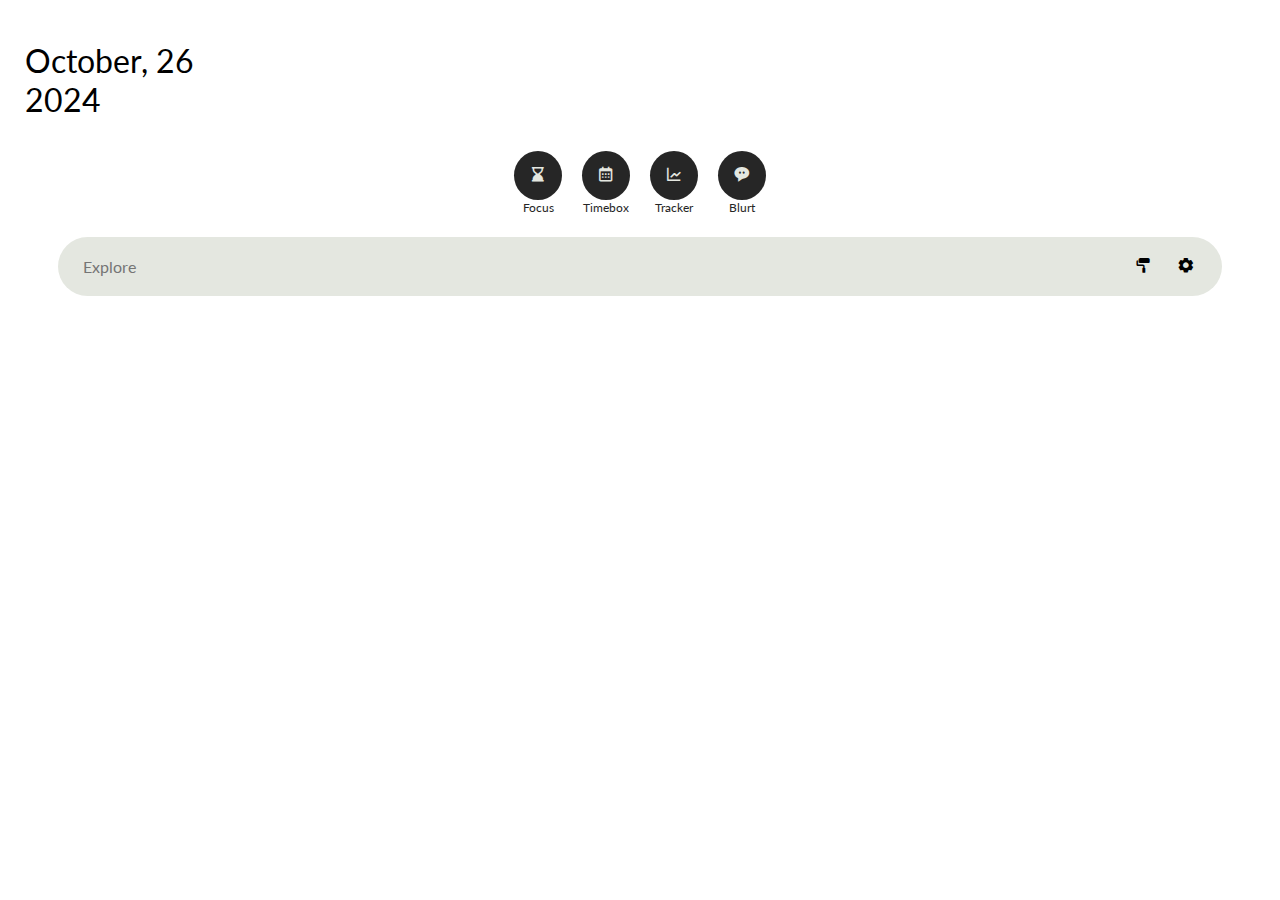
==== app_daylogger.html @ ac211fe4 "improvements" ====
<!DOCTYPE HTML>
<html>
    <head>
        <title>
            DayLogger 
        </title>
        <meta name="viewport" content="width=device-width,initial-scale=1.0"/>
        <!-- <meta http-equiv="refresh" content="0"/> -->
        <link id="appTheme" rel="stylesheet" href="lib/theme/winter.css" type="text/css"/>
        <link href='https://unpkg.com/boxicons@2.1.4/css/boxicons.min.css' rel='stylesheet'>
    </head>
    <body>
        <div class="main-wrapper">
        <!-- upper-wrap -->
         <section class="upper-wrap-main">
            <div class="upper-shed">
                <div class="hero-zone">
                    <div class="heading">
                        <h1 class="welcomeMssg">October, 26 <br/> 2024</h1>
                    </div>
                </div>
                <div class="modes">
                    <button class="pomodoro-mode">
                        <i class='bx bxs-hourglass-bottom'></i>
                    </button>
                    <button class="timebox">
                        <i class='bx bx-calendar'></i>
                    </button>
                    <button class="stats">
                        <i class='bx bx-line-chart'></i>
                    </button>
                    <button class="blurt" onclick="location.href='lib/pages/blurt.html'">
                        <i class='bx bxs-message-rounded-dots'></i>
                    </button>
                </div>
               <div class="action-box">
                        <input type="text" id="search-filter" placeholder="Explore">
             <!-- action-butttons here -->
                        <button id="theme-switch-btn">
                            <i class='bx bxs-paint-roll'></i>
                        </button>
                        <button id="settings-page">
                            <i class='bx bxs-cog'></i>
                        </button>
               </div>
            </div>
        </section> 
        <!-- Scripts -->
        <script type="text/javascript" src="lib/main.js"></script>
    </body>
</html>
---- lib/theme/winter.css ----
@import url(global.css);

*{
    font-family: "Lato", sans-serif;
    font-weight: 400;
    font-style: normal;
}
body,html{
    margin: 0;
    padding: 0;
    width: 100%;
    height: 100%;
    /* overflow: hidden; */
}
div.main-wrapper{
    display: flex;
    flex-direction: column;
    justify-content: center;
    align-items: center;
    box-sizing: border-box;
}
div.upper-shed{
    box-sizing: border-box;
    width: 100vw;
    padding: 10px;
    margin: 0 0 10px 0;
}
div.upper-shed div.hero-zone{
    display: flex;
    flex-direction: column;
    justify-content: center;
    width: 100%;
    box-sizing: border-box;
    padding: 10px 15px;
    margin: 0;
}
div.upper-shed .modes{
    display: flex;
    justify-content: center;
    align-items: center;
    flex-wrap: wrap;
    width: 100%;
}
div.upper-shed .modes button{
    padding: 15px;
    border: none;
    outline: none;
    background-color: var(--primary);
    color: var(--secondary);
    border-radius: 50%;
    position: relative;
    margin: 0 10px calc(15px + 0.9em) 10px;
    cursor: pointer;
}
div.upper-shed .modes .pomodoro-mode::after{
    content: 'Focus';
    position: absolute;
    top: 100%;
    left: 50%;
    transform: translateX(-50%);
    color: var(--primary);
    font-size: 0.9em;
    white-space: nowrap; /* Prevents text wrapping if not desired */
    display: block; /* Ensures text is displayed as a block element */
}
div.upper-shed .modes .timebox::after{
    content: 'Timebox';
    position: absolute;
    top: 100%;
    left: 50%;
    transform: translateX(-50%);
    color: var(--primary);
    font-size: 0.9em;
    white-space: nowrap; /* Prevents text wrapping if not desired */
    display: block; /* Ensures text is displayed as a block element */
}
div.upper-shed .modes .stats::after{
    content: 'Tracker';
    position: absolute;
    top: 100%;
    left: 50%;
    transform: translateX(-50%);
    color: var(--primary);
    font-size: 0.9em;
    white-space: nowrap; /* Prevents text wrapping if not desired */
    display: block; /* Ensures text is displayed as a block element */
}
div.upper-shed .modes .blurt::after{
    content: 'Blurt';
    position: absolute;
    top: 100%;
    left: 50%;
    transform: translateX(-50%);
    color: var(--primary);
    font-size: 0.9em;
    white-space: nowrap; /* Prevents text wrapping if not desired */
    display: block; /* Ensures text is displayed as a block element */
}
div.upper-shed .action-box{
    /* position: fixed;
    top: 100px;
    left: 50%;
    transform: translateX(-50%); */
    display: flex;
    flex-direction: row;
    justify-content: center;
    align-items: center;
    background-color: var(--secondary);
    padding: 10px 15px;
    margin: 10px auto;
    width: 90%;
    border-radius: 30px;
    /* box-shadow: 0px 0.1px 4px 0px #8a8a8a; */
}
div.upper-shed .action-box input{
    outline: none;
    border: none;
    width: calc(100% - 30px); /* Adjust width to consider padding */
    height: 100%; /* Match height to the parent */
    padding: 10px;
    margin-left: 0; /* Set left margin to 0 */
    border-radius: 30px;
    background-color: transparent;
    color: var(--white);
    font-size: 1rem;
}
div.upper-shed .action-box button{
    outline: none;
    border: none;
    padding: 10px;
    margin: 0 2px 0 2px;
    background-color: transparent;
    border-radius: 30px;
    text-align: center;
    cursor: pointer;
}
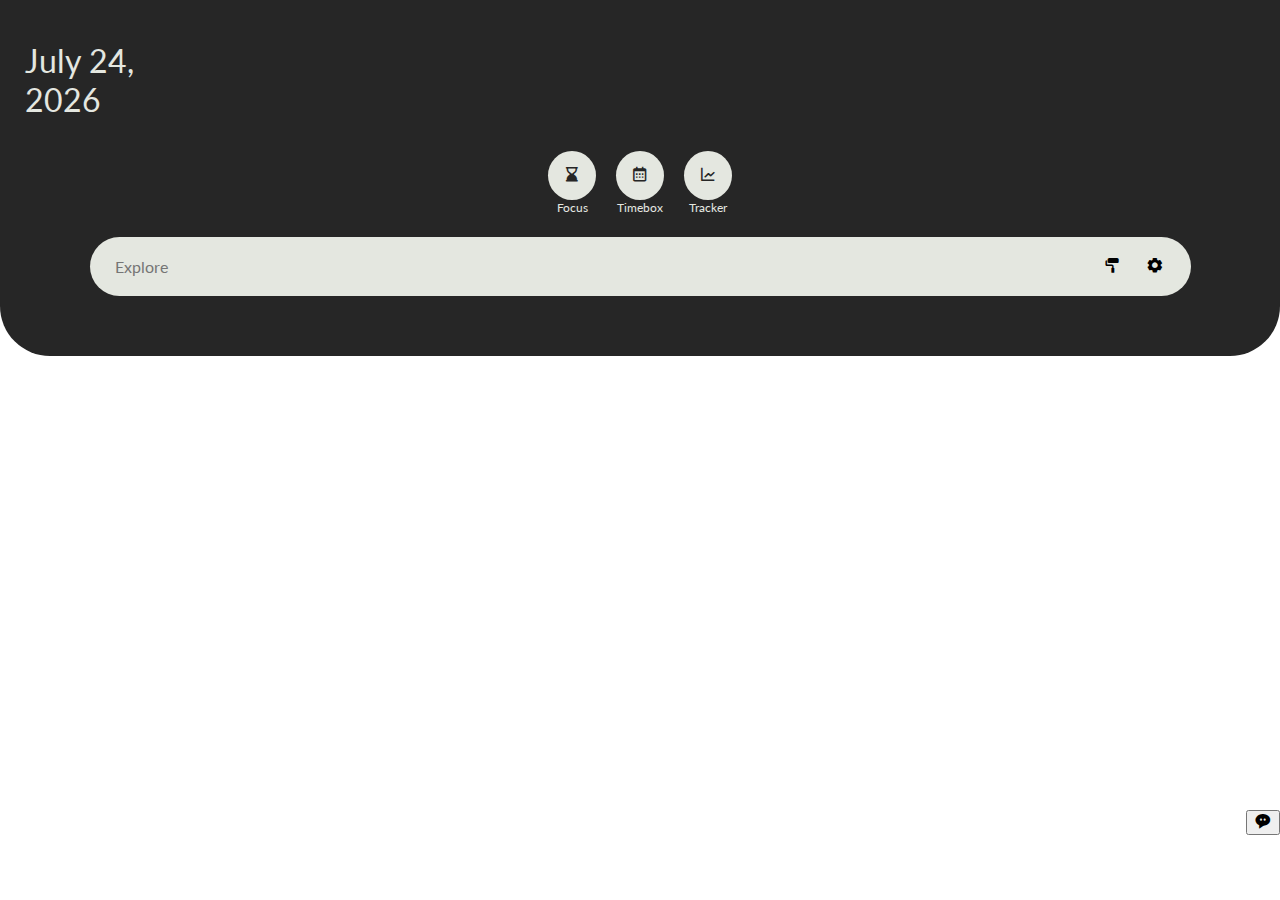
==== commit 7e33a8fd: "ui-improvement" ====
--- a/app_daylogger.html
+++ b/app_daylogger.html
@@ -12,11 +12,11 @@
     <body>
         <div class="main-wrapper">
         <!-- upper-wrap -->
-         <section class="upper-wrap-main">
+         <div class="upper-wrap-main">
             <div class="upper-shed">
                 <div class="hero-zone">
                     <div class="heading">
-                        <h1 class="welcomeMssg">October, 26 <br/> 2024</h1>
+                       <!-- DOM MANIPULATION -->
                     </div>
                 </div>
                 <div class="modes">
@@ -28,9 +28,6 @@
                     </button>
                     <button class="stats">
                         <i class='bx bx-line-chart'></i>
-                    </button>
-                    <button class="blurt" onclick="location.href='lib/pages/blurt.html'">
-                        <i class='bx bxs-message-rounded-dots'></i>
                     </button>
                 </div>
                <div class="action-box">
@@ -44,7 +41,14 @@
                         </button>
                </div>
             </div>
-        </section> 
+        </div> 
+
+        <div class="fab">
+            <button class="blurt" onclick="location.href='lib/pages/blurt.html'">
+                <i class='bx bxs-message-rounded-dots'></i>
+            </button>
+        </div>
+    </div>
         <!-- Scripts -->
         <script type="text/javascript" src="lib/main.js"></script>
     </body>
--- a/lib/theme/winter.css
+++ b/lib/theme/winter.css
@@ -18,6 +18,11 @@
     justify-content: center;
     align-items: center;
     box-sizing: border-box;
+}
+div.upper-wrap-main{
+    background-color: var(--primary);
+    padding-bottom: 30px;
+    border-radius: 0 0 50px 50px;
 }
 div.upper-shed{
     box-sizing: border-box;
@@ -45,8 +50,8 @@
     padding: 15px;
     border: none;
     outline: none;
-    background-color: var(--primary);
-    color: var(--secondary);
+    background-color: var(--secondary);
+    color: var(--primary);
     border-radius: 50%;
     position: relative;
     margin: 0 10px calc(15px + 0.9em) 10px;
@@ -58,7 +63,7 @@
     top: 100%;
     left: 50%;
     transform: translateX(-50%);
-    color: var(--primary);
+    color: var(--secondary);
     font-size: 0.9em;
     white-space: nowrap; /* Prevents text wrapping if not desired */
     display: block; /* Ensures text is displayed as a block element */
@@ -69,7 +74,7 @@
     top: 100%;
     left: 50%;
     transform: translateX(-50%);
-    color: var(--primary);
+    color: var(--secondary);
     font-size: 0.9em;
     white-space: nowrap; /* Prevents text wrapping if not desired */
     display: block; /* Ensures text is displayed as a block element */
@@ -80,7 +85,7 @@
     top: 100%;
     left: 50%;
     transform: translateX(-50%);
-    color: var(--primary);
+    color: var(--secondary);
     font-size: 0.9em;
     white-space: nowrap; /* Prevents text wrapping if not desired */
     display: block; /* Ensures text is displayed as a block element */
@@ -91,7 +96,7 @@
     top: 100%;
     left: 50%;
     transform: translateX(-50%);
-    color: var(--primary);
+    color: var(--secondary);
     font-size: 0.9em;
     white-space: nowrap; /* Prevents text wrapping if not desired */
     display: block; /* Ensures text is displayed as a block element */
@@ -108,7 +113,7 @@
     background-color: var(--secondary);
     padding: 10px 15px;
     margin: 10px auto;
-    width: 90%;
+    width: 85%;
     border-radius: 30px;
     /* box-shadow: 0px 0.1px 4px 0px #8a8a8a; */
 }
@@ -133,4 +138,13 @@
     border-radius: 30px;
     text-align: center;
     cursor: pointer;
+}
+div.upper-shed .hero-zone .heading h1{
+    color: var(--secondary);
+}
+div.fab {
+    align-self: flex-end;
+    position: fixed;
+    top: 90%;
+    margin: px;
 }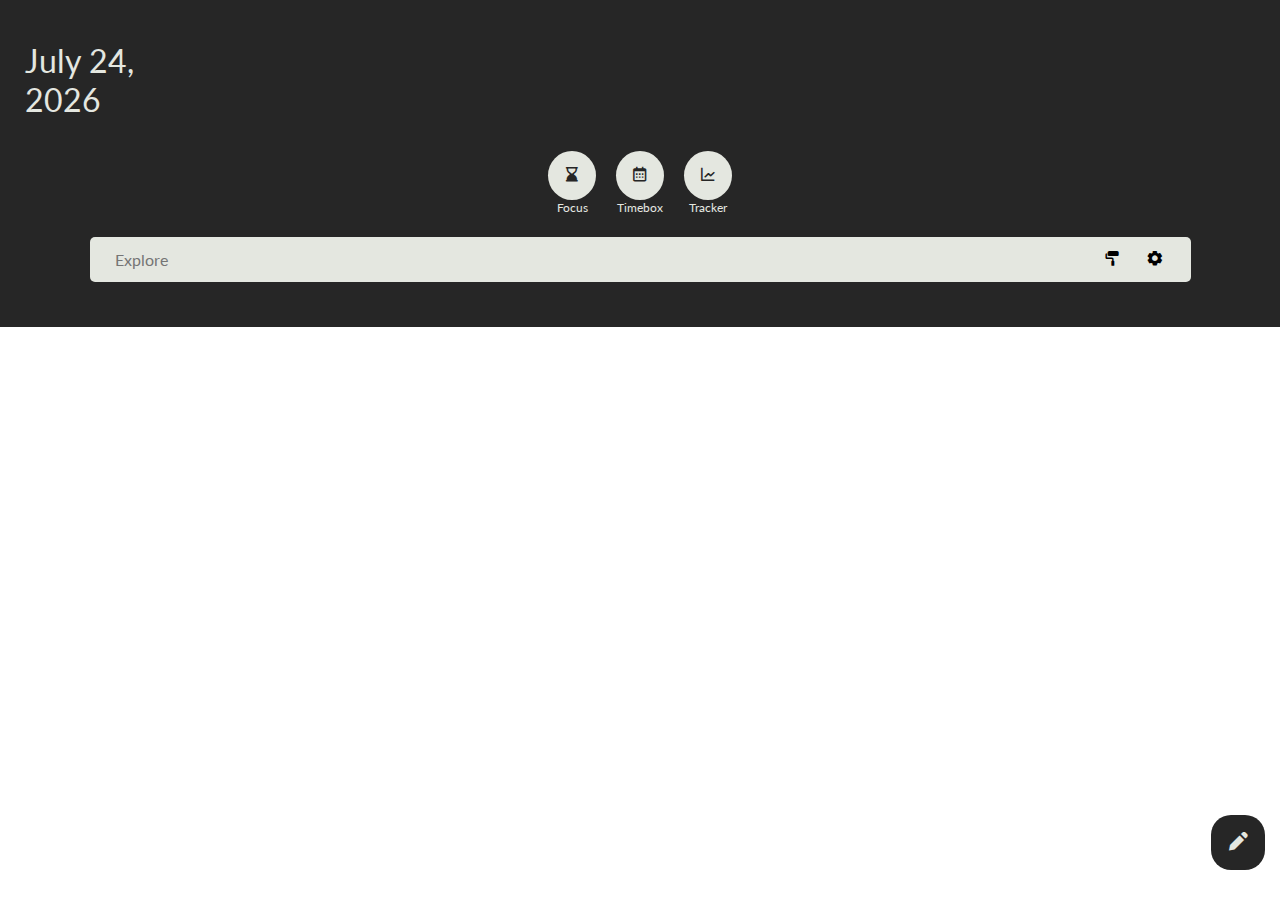
==== commit 2750a730: "improvements" ====
--- a/app_daylogger.html
+++ b/app_daylogger.html
@@ -45,7 +45,7 @@
 
         <div class="fab">
             <button class="blurt" onclick="location.href='lib/pages/blurt.html'">
-                <i class='bx bxs-message-rounded-dots'></i>
+                <i class='bx bxs-pencil'></i>
             </button>
         </div>
     </div>
--- a/lib/theme/winter.css
+++ b/lib/theme/winter.css
@@ -21,8 +21,7 @@
 }
 div.upper-wrap-main{
     background-color: var(--primary);
-    padding-bottom: 30px;
-    border-radius: 0 0 50px 50px;
+    padding-bottom: 15px;
 }
 div.upper-shed{
     box-sizing: border-box;
@@ -111,10 +110,10 @@
     justify-content: center;
     align-items: center;
     background-color: var(--secondary);
-    padding: 10px 15px;
+    padding: 3px 15px;
     margin: 10px auto;
     width: 85%;
-    border-radius: 30px;
+    border-radius: 5px;
     /* box-shadow: 0px 0.1px 4px 0px #8a8a8a; */
 }
 div.upper-shed .action-box input{
@@ -145,6 +144,18 @@
 div.fab {
     align-self: flex-end;
     position: fixed;
-    top: 90%;
-    margin: px;
+    bottom: 15px;
+    margin: 15px;
+}
+div.fab .blurt{
+    padding: 15px;
+    border: none;
+    outline: none;
+    background-color: var(--primary);
+    color: var(--secondary);
+    cursor: pointer;
+    border-radius: 20px;
+}
+div.fab .blurt i{
+    font-size: 24px;
 }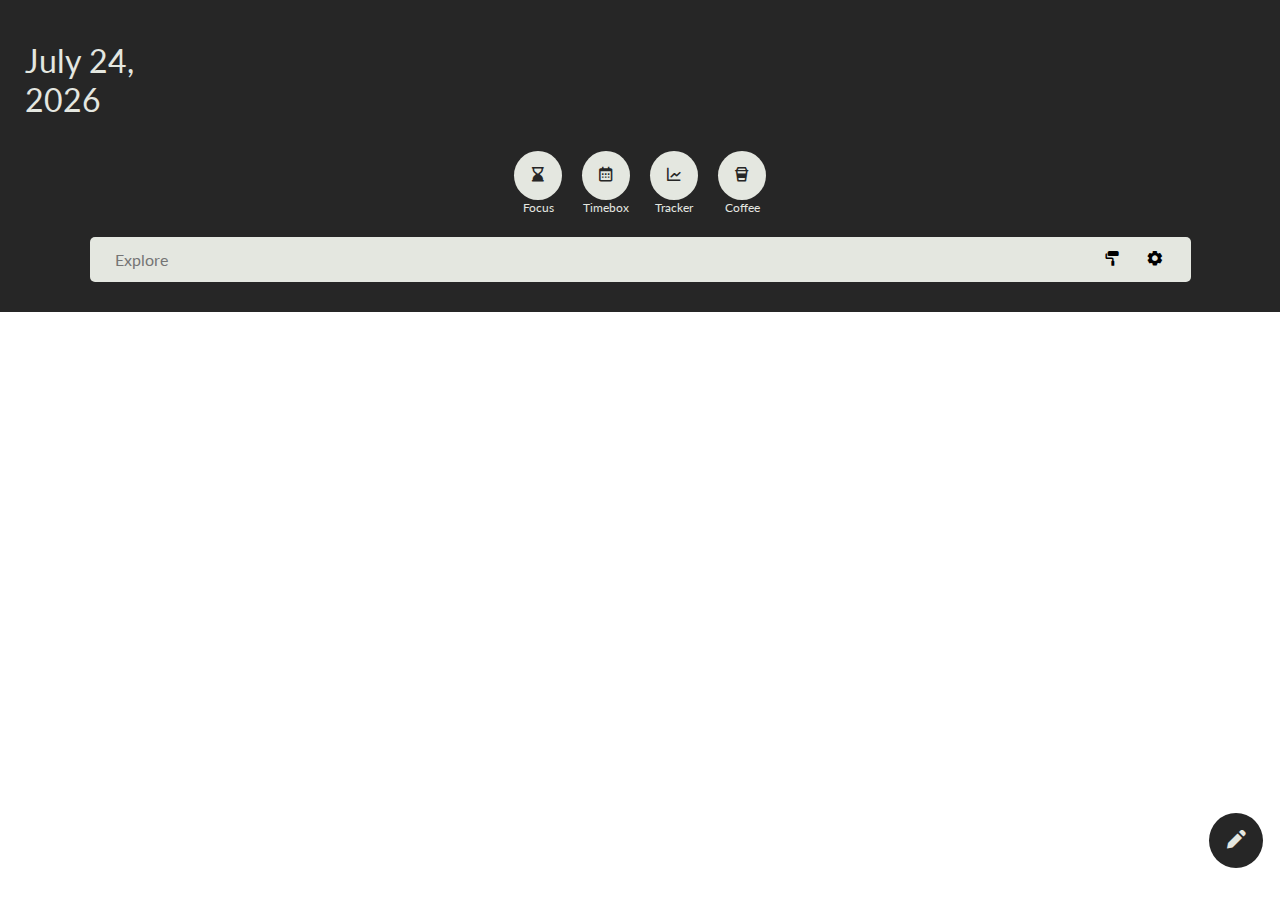
==== commit f7a80d71: "fab" ====
--- a/app_daylogger.html
+++ b/app_daylogger.html
@@ -29,6 +29,9 @@
                     <button class="stats">
                         <i class='bx bx-line-chart'></i>
                     </button>
+                    <button class="highlights-coffee">
+                        <i class='bx bx-coffee-togo'></i>
+                    </button>
                 </div>
                <div class="action-box">
                         <input type="text" id="search-filter" placeholder="Explore">
@@ -43,10 +46,18 @@
             </div>
         </div> 
 
-        <div class="fab">
-            <button class="blurt" onclick="location.href='lib/pages/blurt.html'">
-                <i class='bx bxs-pencil'></i>
-            </button>
+        <div class="fab-contents">
+            <div class="fab">
+                <button class="inside-fxn coffee" onclick="location.href='lib/pages/blurt.html'">
+                    <i class='bx bx-coffee-togo'></i>
+                </button>
+                <button class="inside-fxn blurt" onclick="location.href='lib/pages/blurt.html'">
+                    <i class='bx bxs-angry'></i>
+                </button>
+                <button class="fab-pencil">
+                    <i class='bx bxs-pencil'></i>
+                </button>
+            </div>
         </div>
     </div>
         <!-- Scripts -->
--- a/lib/theme/winter.css
+++ b/lib/theme/winter.css
@@ -21,7 +21,6 @@
 }
 div.upper-wrap-main{
     background-color: var(--primary);
-    padding-bottom: 15px;
 }
 div.upper-shed{
     box-sizing: border-box;
@@ -100,6 +99,17 @@
     white-space: nowrap; /* Prevents text wrapping if not desired */
     display: block; /* Ensures text is displayed as a block element */
 }
+div.upper-shed .modes .highlights-coffee::after{
+    content: 'Coffee';
+    position: absolute;
+    top: 100%;
+    left: 50%;
+    transform: translateX(-50%);
+    color: var(--secondary);
+    font-size: 0.9em;
+    white-space: nowrap; /* Prevents text wrapping if not desired */
+    display: block; /* Ensures text is displayed as a block element */
+}
 div.upper-shed .action-box{
     /* position: fixed;
     top: 100px;
@@ -141,21 +151,25 @@
 div.upper-shed .hero-zone .heading h1{
     color: var(--secondary);
 }
-div.fab {
+div.fab-contents {
     align-self: flex-end;
     position: fixed;
     bottom: 15px;
     margin: 15px;
 }
-div.fab .blurt{
+div.fab button{
     padding: 15px;
     border: none;
     outline: none;
     background-color: var(--primary);
     color: var(--secondary);
     cursor: pointer;
-    border-radius: 20px;
+    margin: 2px;
+    border-radius: 50%;
 }
-div.fab .blurt i{
+div.fab button.inside-fxn{
+    display: none;
+}
+div.fab button i{
     font-size: 24px;
 }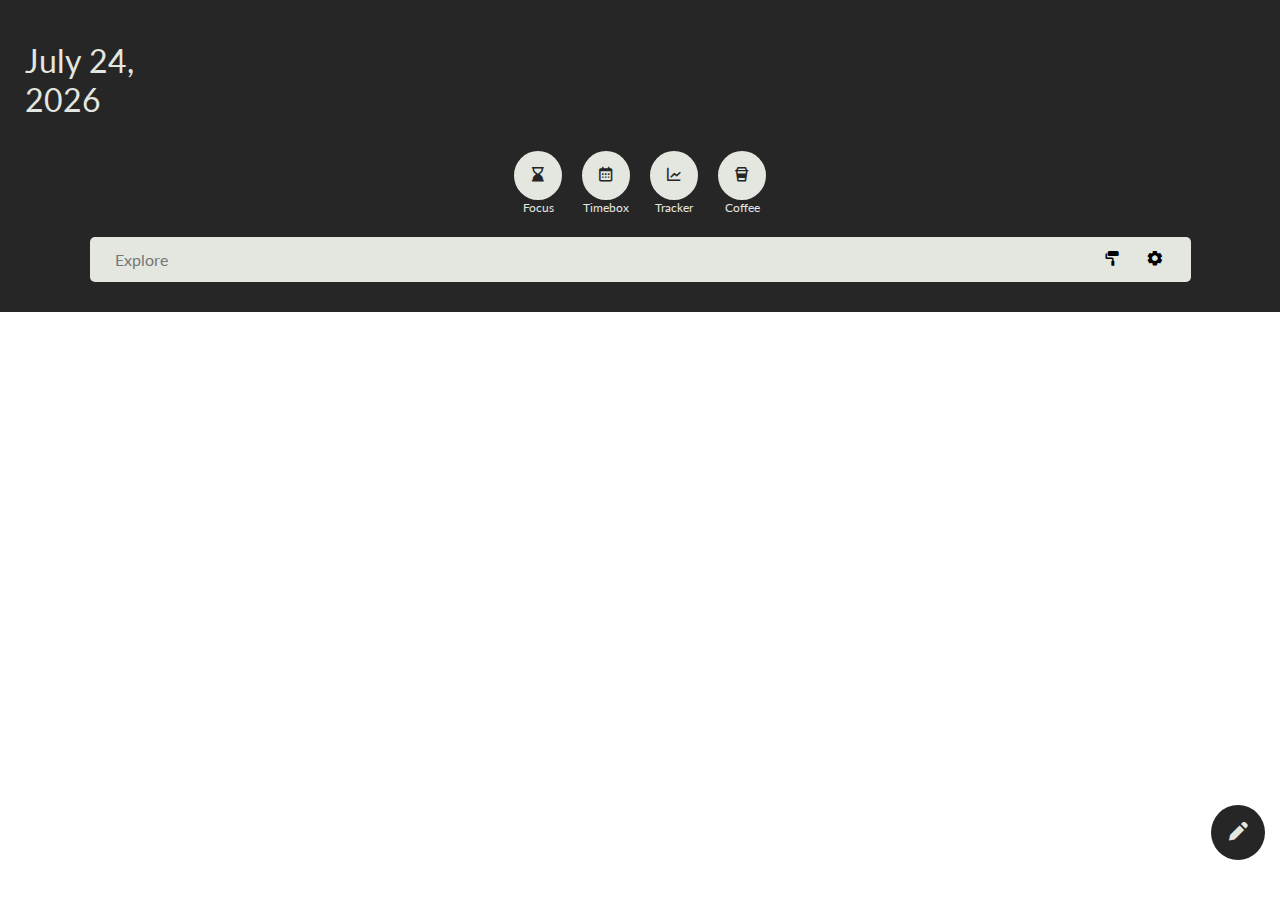
==== commit 5e4e69f8: "fab-done" ====
--- a/app_daylogger.html
+++ b/app_daylogger.html
@@ -48,13 +48,13 @@
 
         <div class="fab-contents">
             <div class="fab">
-                <button class="inside-fxn coffee" onclick="location.href='lib/pages/blurt.html'">
+                <button class="inside-fxn-coffee">
                     <i class='bx bx-coffee-togo'></i>
                 </button>
-                <button class="inside-fxn blurt" onclick="location.href='lib/pages/blurt.html'">
+                <button class="inside-fxn-blurt" onclick="location.href='lib/pages/blurt.html'">
                     <i class='bx bxs-angry'></i>
                 </button>
-                <button class="fab-pencil">
+                <button class="fab-pencil" >
                     <i class='bx bxs-pencil'></i>
                 </button>
             </div>
--- a/lib/theme/winter.css
+++ b/lib/theme/winter.css
@@ -1,4 +1,4 @@
-@import url(global.css);
+@import url('global.css');
 
 *{
     font-family: "Lato", sans-serif;
@@ -163,11 +163,23 @@
     outline: none;
     background-color: var(--primary);
     color: var(--secondary);
-    cursor: pointer;
-    margin: 2px;
+    margin-bottom: 10px;
     border-radius: 50%;
 }
-div.fab button.inside-fxn{
+div.fab button:nth-child(1){
+    background-color: var(--secondary);
+    color: var(--primary);
+    animation: jackInTheBox 0.5s;
+}
+div.fab button:nth-child(2){
+    background-color: var(--secondary);
+    color: var(--primary);
+    animation: jackInTheBox 0.5s;
+}
+.active {
+    animation: rotateIn 0.5s;
+}
+div.fab button.inside-fxn-coffee, button.inside-fxn-blurt{
     display: none;
 }
 div.fab button i{
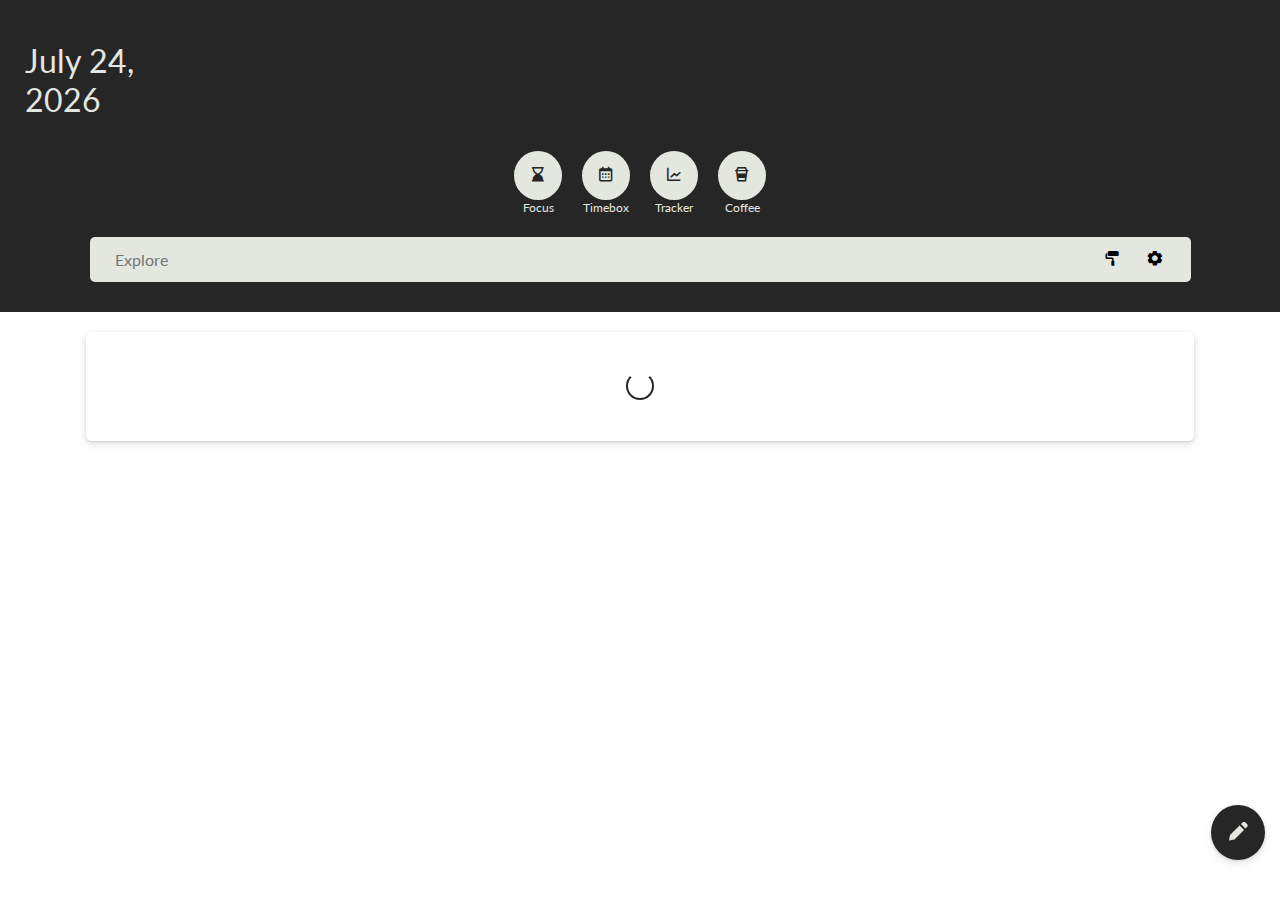
==== commit f552b1bf: "[Quotes]" ====
--- a/app_daylogger.html
+++ b/app_daylogger.html
@@ -46,13 +46,32 @@
             </div>
         </div> 
 
+        <!-- motivate me -->
+         <div class="motivationBox-wrapper">
+            <div class="motivationBox">
+                <div class="progress">
+                    <div class="progress-circle">
+                        <!-- css -->
+                    </div>
+                </div>
+                <div class="quoteBox">
+                    <blockquote id="quote">
+                        <!-- dom manipulation -->
+                    </blockquote>
+                    <p id="author">
+                        <!-- dom manipulation -->
+                    </p>
+                </div>
+            </div>
+         </div>
+
         <div class="fab-contents">
             <div class="fab">
                 <button class="inside-fxn-coffee">
                     <i class='bx bx-coffee-togo'></i>
                 </button>
-                <button class="inside-fxn-blurt" onclick="location.href='lib/pages/blurt.html'">
-                    <i class='bx bxs-angry'></i>
+                <button class="inside-fxn-boxoul" onclick="location.href='lib/pages/lifelog.html'">
+                    <i class='bx bxs-notepad'></i>
                 </button>
                 <button class="fab-pencil" >
                     <i class='bx bxs-pencil'></i>
--- a/lib/theme/winter.css
+++ b/lib/theme/winter.css
@@ -165,6 +165,7 @@
     color: var(--secondary);
     margin-bottom: 10px;
     border-radius: 50%;
+    box-shadow: var(--shadow);
 }
 div.fab button:nth-child(1){
     background-color: var(--secondary);
@@ -179,9 +180,64 @@
 .active {
     animation: rotateIn 0.5s;
 }
-div.fab button.inside-fxn-coffee, button.inside-fxn-blurt{
+div.fab button.inside-fxn-coffee, button.inside-fxn-boxoul{
     display: none;
 }
 div.fab button i{
     font-size: 24px;
-}+}
+div.motivationBox-wrapper {
+    margin-top: 20px;
+}
+.motivationBox {
+    display: flex;
+    flex-direction: column;
+    justify-content: center;
+    align-items: center;
+    position: relative; /* To position the overlay over the background image */
+    width: 85vw;
+    min-height: 89px !important;
+    padding: 10px;
+    margin: 0 0 10px 0;
+    background-size: cover;
+    background-position: center;
+    border-radius: 5px;
+    box-shadow: var(--shadow);
+}
+div.motivationBox-wrapper div.motivationBox blockquote{
+    color: var(--white);
+}
+div.motivationBox-wrapper div.motivationBox p{
+    text-align: center;
+    color: var(--white);
+}
+div.quoteBox{
+    visibility: hidden;
+    animation: fadeIn 0.7s ease;
+}
+div.motivationBox-wrapper div.motivationBox div.progress{
+    position: absolute;
+    display: flex;
+    justify-content: center;
+    align-items: center;
+    width: 100%;
+    height: 100%;
+    border-radius: 5px;
+    background: transparent;
+}
+div.motivationBox-wrapper div.motivationBox div.progress .progress-circle{
+    width: 24px;
+    height: 24px;
+    border: 2.4px solid var(--primary);
+    border-top: 2.4px solid transparent;
+    border-radius: 50%;
+    animation: spin 0.8s linear infinite;
+}
+@keyframes spin {
+    0% { transform: rotate(0deg); }
+    100% { transform: rotate(360deg); }
+}
+div.motivationBox-wrapper div.motivationBox .errorMssg{
+    display: none;
+}
+/* devops.tausif8655 */